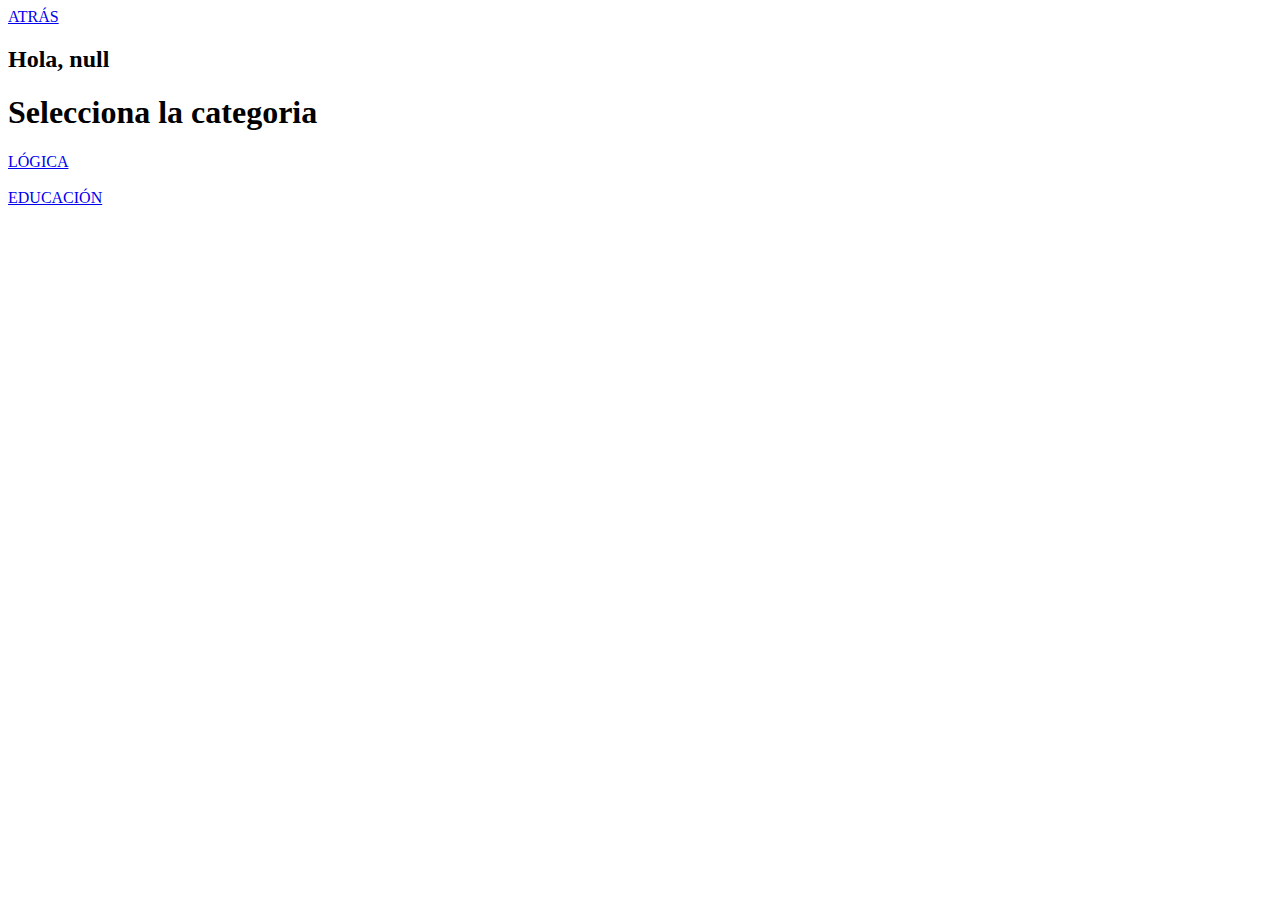
==== pantalla_categoria.html @ 6114562d "Se agrego una pagina de pruebas, se incorporo el nombre del usuario a la pag de selección por medio " ====
<!DOCTYPE html>
<html lang="en">

<head>
    <meta charset="UTF-8">
    <meta name="viewport" content="width=device-width, initial-scale=1.0">
    <title>pantalla_2</title>
</head>

<a class="button_atras" href="./index.html">ATRÁS</a>

<body>
    <div>
        <!--<input type="text" id="aqui">  -->
        <h2 id="usuario"></h2>


        <script type="text/javascript">
            var url_string = window.location.href; //
            var url = new URL(url_string);

            var c = url.searchParams.get("nombre");

            if (/^([0-9])*$/.test(c)) {
                alert("Nombre invalido " + c)
            }

            //document.getElementById("aqui").value = c; 
            document.getElementById("usuario").innerHTML = "Hola, " + c;
        </script>
    </div>
    <h1>Selecciona la categoria</h1>

    <a class="button_logica" href="./pantallaLogica2.html">LÓGICA</a>
    <BR></BR>
    <a class="button_educacion" href="./pantalla_educacion.html">EDUCACIÓN</a>
</body>

</html>
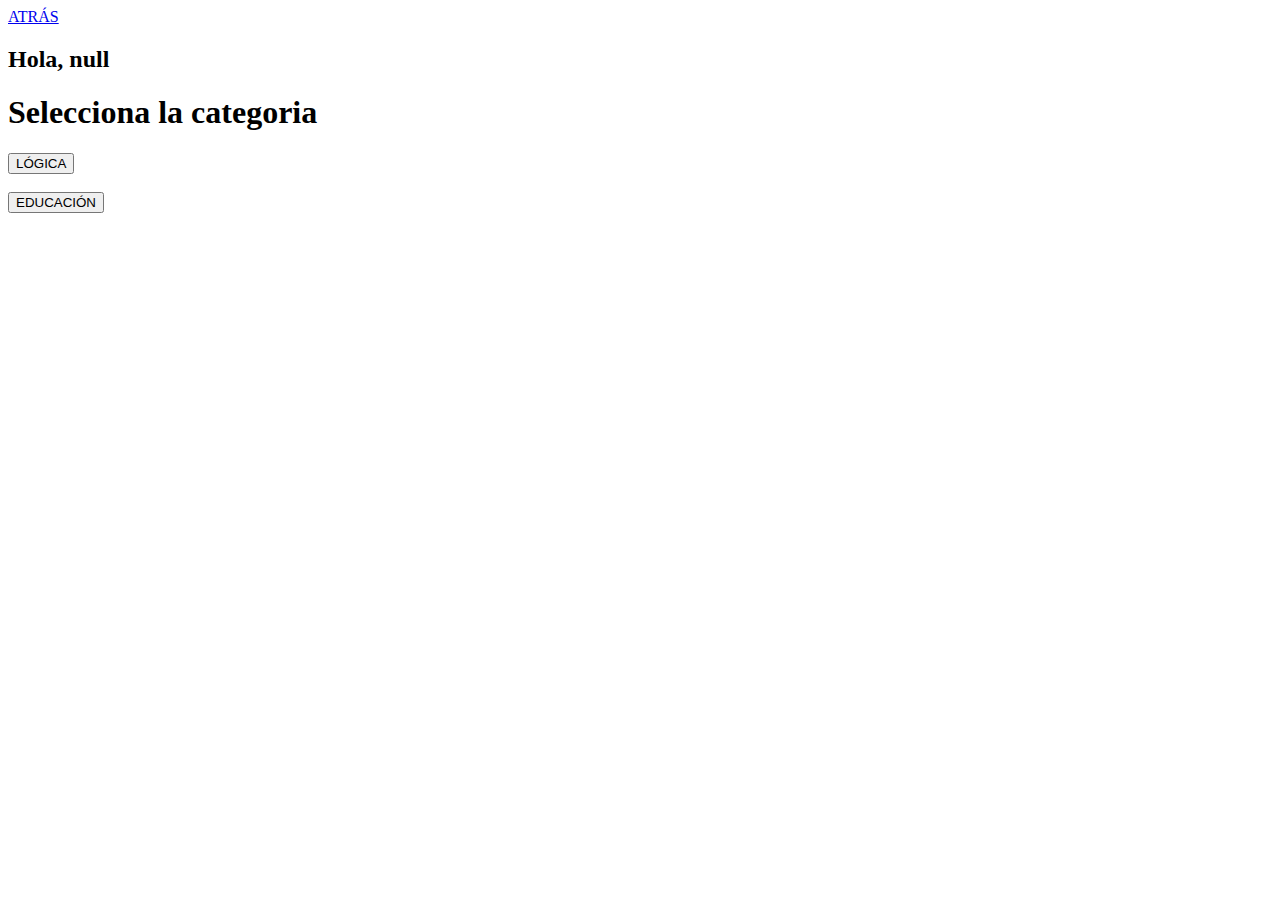
==== commit 41f1a098: "Modificación en pantallas de educacion y logica, incorporando js funcional" ====
--- a/pantalla_categoria.html
+++ b/pantalla_categoria.html
@@ -4,36 +4,36 @@
 <head>
     <meta charset="UTF-8">
     <meta name="viewport" content="width=device-width, initial-scale=1.0">
-    <title>pantalla_2</title>
+    <title>pantalla_categoria</title>
+    <script src="./script.js"></script>
+
 </head>
 
-<a class="button_atras" href="./index.html">ATRÁS</a>
+<body>
 
-<body>
+    <a class="button_atras" href="./index.html">ATRÁS</a>
     <div>
-        <!--<input type="text" id="aqui">  -->
         <h2 id="usuario"></h2>
+    </div>
+
+    <h1>Selecciona la categoria</h1>
+    <button onclick="pantalla_logica()">LÓGICA</button>
+    <BR></BR>
+    <button onclick="pantalla_educacion()">EDUCACIÓN</button>
 
 
-        <script type="text/javascript">
-            var url_string = window.location.href; //
-            var url = new URL(url_string);
+    <script type="text/javascript">
+        var url_string = window.location.href; //
+        var url = new URL(url_string);
+        var usuario_url = url.searchParams.get("nombre");
 
-            var c = url.searchParams.get("nombre");
+        if (/^([0-9])*$/.test(usuario_url)) {
+            alert("Nombre invalido " + usuario_url)
+            location.href = "/"
+        }
+        document.getElementById("usuario").innerHTML = "Hola, " + usuario_url;
+    </script>
 
-            if (/^([0-9])*$/.test(c)) {
-                alert("Nombre invalido " + c)
-            }
-
-            //document.getElementById("aqui").value = c; 
-            document.getElementById("usuario").innerHTML = "Hola, " + c;
-        </script>
-    </div>
-    <h1>Selecciona la categoria</h1>
-
-    <a class="button_logica" href="./pantallaLogica2.html">LÓGICA</a>
-    <BR></BR>
-    <a class="button_educacion" href="./pantalla_educacion.html">EDUCACIÓN</a>
 </body>
 
 </html>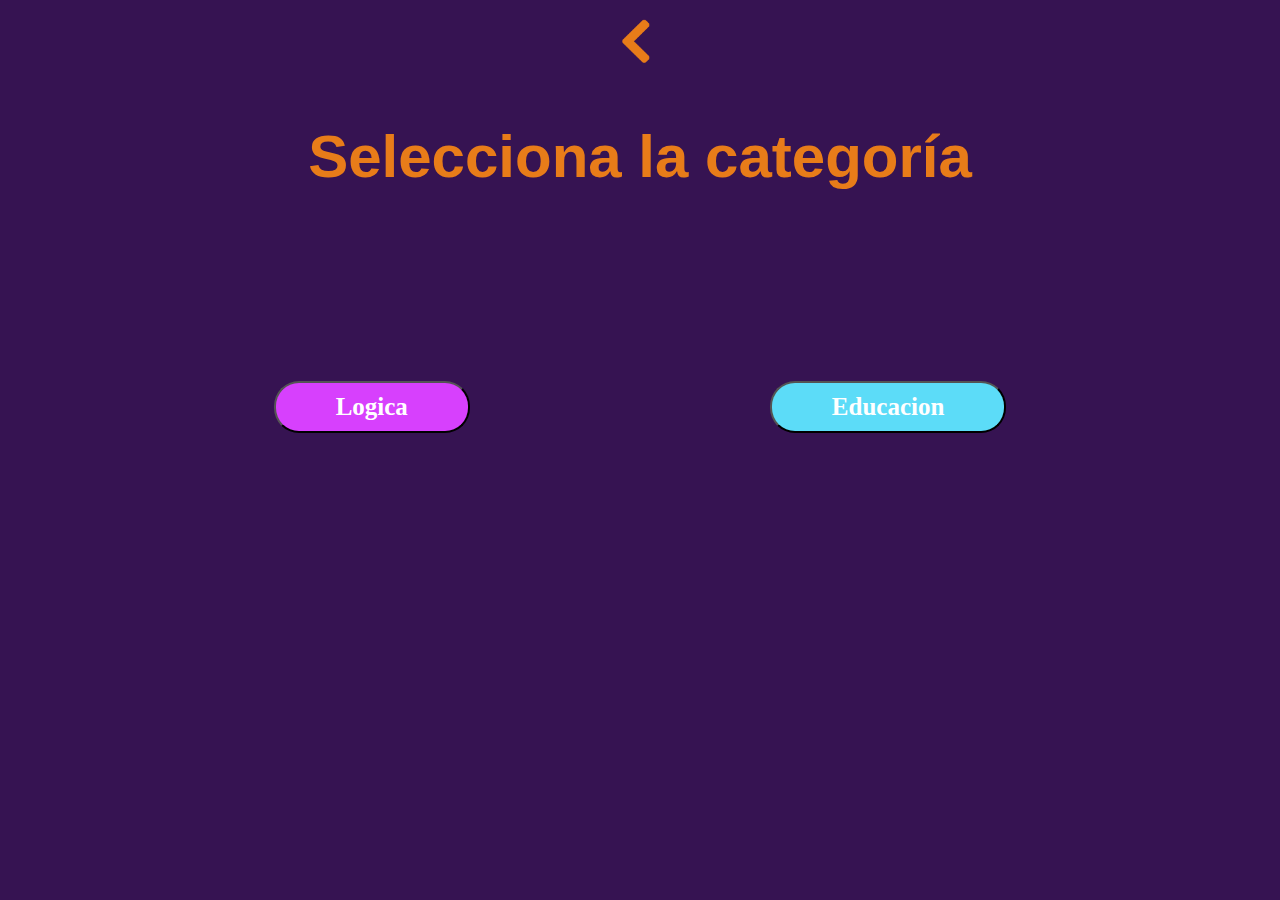
==== commit 4f3cc145: "Cambios realizados por florencia, agregando estilo" ====
--- a/pantalla_categoria.html
+++ b/pantalla_categoria.html
@@ -1,39 +1,21 @@
 <!DOCTYPE html>
-<html lang="en">
 
 <head>
-    <meta charset="UTF-8">
-    <meta name="viewport" content="width=device-width, initial-scale=1.0">
-    <title>pantalla_categoria</title>
-    <script src="./script.js"></script>
+	<link href="style.css" rel="stylesheet">
+	<style>
+		body {
+			background-color: #361352;
+		}
 
-</head>
+		</style <link href="https://fonts.google.com/specimen/Quicksand" rel="stylesheet" type="text/css"><title>Selección de categoria</title><meta name="viewport" content="width=device-width, initial-scale=1.0"><script src="./script.js"></script></head>
+    <input type="image" onclick="history.back()" src="flecha_atras.png" width="70" height="70"><body><div><h2 id="usuario"></h2></div><h1 style="font-size:60px;color:#E87C19";
+		>Selecciona la categoría</h1><button class="button_logica" id="boton_logica" type="button" onclick="location.href='pantalla_logica.html'">Logica</button><button class="button_educacion" id="boton_educacion" type="button" onclick="location.href='pantalla_educacion.html'">Educacion</button><script type="text/javascript">var url_string=window.location.href; //
+		var url=new URL(url_string);
+		var usuario_url=url.searchParams.get("nombre");
 
-<body>
+		if (/^([0-9])*$/.test(usuario_url)) {
+			alert("Nombre invalido " + usuario_url) location.href="/"
+		}
 
-    <a class="button_atras" href="./index.html">ATRÁS</a>
-    <div>
-        <h2 id="usuario"></h2>
-    </div>
-
-    <h1>Selecciona la categoria</h1>
-    <button onclick="pantalla_logica()">LÓGICA</button>
-    <BR></BR>
-    <button onclick="pantalla_educacion()">EDUCACIÓN</button>
-
-
-    <script type="text/javascript">
-        var url_string = window.location.href; //
-        var url = new URL(url_string);
-        var usuario_url = url.searchParams.get("nombre");
-
-        if (/^([0-9])*$/.test(usuario_url)) {
-            alert("Nombre invalido " + usuario_url)
-            location.href = "/"
-        }
-        document.getElementById("usuario").innerHTML = "Hola, " + usuario_url;
-    </script>
-
-</body>
-
-</html>+		document.getElementById("usuario").innerHTML="Hola, "+usuario_url;
+		</script></body></html>--- a/style.css
+++ b/style.css
@@ -0,0 +1,98 @@
+html {
+font-family:'Quicksand', sans-serif;
+text-align: center;
+
+}
+
+
+
+"font-size:30px color:#FFFFFF"   //subtitulo bienvenido
+"font-size:130px color:#E87C19" margin-top: 30px;    //titulo TRIVIANDO
+
+body {background-color: #361352;} //color pantalla
+
+.label {
+  color: white;
+  padding: 8px;
+  font-family: Quicksand;
+  font-size:15px;
+  font-weight: bold;
+  margin-bottom:100;
+
+}
+img {                      //editar logo de bienvenida
+  max-width: 100%;
+  height: auto;
+  margin-top: -60px;
+}
+
+input[type=submit]{
+  background-color: #D740FD;
+  font-weight: bold;
+  font-size:25px;
+  font-family: Quicksand;
+  border-radius:40px;
+  color: white;
+  padding:10px 60px;
+  margin-bottom:30px;
+}
+input[type=text]{
+  padding: 7px 17px;
+  border-radius: 40px;
+}
+#boton_logica{
+  background-color: #D740FD;
+  font-weight: bold;
+  font-family: Quicksand;
+  font-size:25px;
+  border-radius:25px;
+  padding: 10px 60px;
+  color: white;
+  margin:150px 150px;
+  text-align: center;
+}
+#boton_educacion{
+  background-color: #5CDCF8;
+  font-weight: bold;
+  font-family: Quicksand;
+  font-size:25px;
+  border-radius:25px;
+  padding: 10px 60px;
+  color: white;
+  margin:150px 150px
+}
+#preguntauno{
+color:#E87C19;
+font-weight: bold;
+font-size:25px;
+text-align: center;
+margin-top: 60px;
+}
+#preguntados{
+color:#E87C19;
+font-weight: bold;
+font-size:25px;
+text-align: center;
+margin-top: 60px;
+}
+#preguntatres{
+color:#E87C19;
+font-weight: bold;
+font-size:25px;
+text-align: center;
+margin-top: 60px;
+}
+#preguntacuatro{
+color:#E87C19;
+font-weight: bold;
+font-size:25px;
+text-align: center;
+margin-top: 60px;
+}
+#preguntacinco{
+color:#E87C19;
+font-weight: bold;
+font-size:25px;
+text-align: center;
+margin-top: 60px;
+}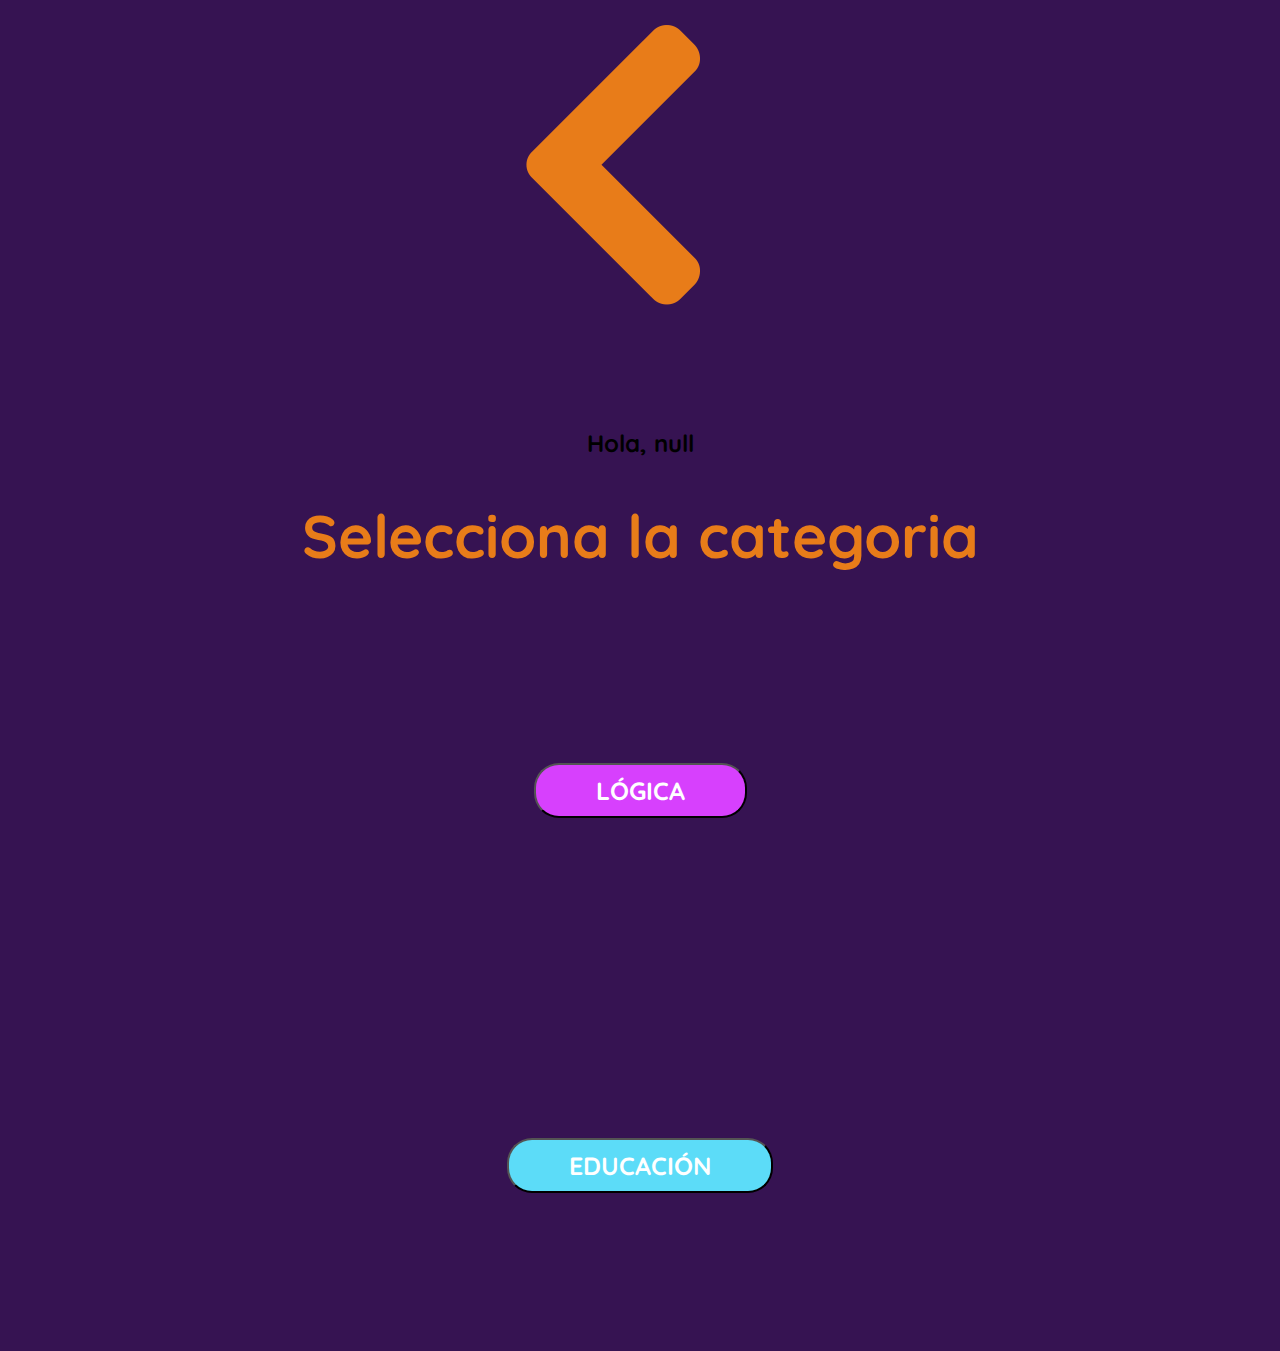
==== commit 0621d605: "Funcion operativa, falta css por incorporar" ====
--- a/pantalla_categoria.html
+++ b/pantalla_categoria.html
@@ -1,21 +1,40 @@
 <!DOCTYPE html>
+<html lang="en">
 
 <head>
-	<link href="style.css" rel="stylesheet">
-	<style>
-		body {
-			background-color: #361352;
-		}
+    <meta charset="UTF-8">
+    <meta name="viewport" content="width=device-width, initial-scale=1.0">
+    <title>pantalla_categoria</title>
+    <link href="./style.css" rel="stylesheet" type="text/css" />
+    <link href="https://fonts.googleapis.com/css2?family=Quicksand" rel="stylesheet">
+    <script src="./script.js"></script>
 
-		</style <link href="https://fonts.google.com/specimen/Quicksand" rel="stylesheet" type="text/css"><title>Selección de categoria</title><meta name="viewport" content="width=device-width, initial-scale=1.0"><script src="./script.js"></script></head>
-    <input type="image" onclick="history.back()" src="flecha_atras.png" width="70" height="70"><body><div><h2 id="usuario"></h2></div><h1 style="font-size:60px;color:#E87C19";
-		>Selecciona la categoría</h1><button class="button_logica" id="boton_logica" type="button" onclick="location.href='pantalla_logica.html'">Logica</button><button class="button_educacion" id="boton_educacion" type="button" onclick="location.href='pantalla_educacion.html'">Educacion</button><script type="text/javascript">var url_string=window.location.href; //
-		var url=new URL(url_string);
-		var usuario_url=url.searchParams.get("nombre");
+</head>
 
-		if (/^([0-9])*$/.test(usuario_url)) {
-			alert("Nombre invalido " + usuario_url) location.href="/"
-		}
+<body>
+    <a class="flecha_atras_categoria" href="./index.html"><img src="flecha_atras.png" alt="atras" /></a>
 
-		document.getElementById("usuario").innerHTML="Hola, "+usuario_url;
-		</script></body></html>+    <h2 id="usuario"></h2>
+    </div>
+
+    <h1 id="h1_categoria">Selecciona la categoria</h1>
+    <button id="boton_logica" type="button" onclick="pantalla_logica()">LÓGICA</button>
+    <BR></BR>
+    <button id="boton_educacion" type="button" onclick="pantalla_educacion()">EDUCACIÓN</button>
+
+
+    <script type="text/javascript">
+        var url_string = window.location.href; //
+        var url = new URL(url_string);
+        var usuario_url = url.searchParams.get("nombre");
+
+        if (/^([0-9])*$/.test(usuario_url)) {
+            alert("Nombre invalido " + usuario_url)
+            location.href = "/"
+        }
+        document.getElementById("usuario").innerHTML = "Hola, " + usuario_url;
+    </script>
+
+</body>
+
+</html>--- a/style.css
+++ b/style.css
@@ -1,98 +1,154 @@
-html {
-font-family:'Quicksand', sans-serif;
-text-align: center;
+body {
+    font-family: 'Quicksand', sans-serif;
+    text-align: center;
+    background-color: #361352;
+}
+
+
+/* Ingreso de nombre */
+
+.label {
+    color: white;
+    padding: 8px;
+    font-family: Quicksand;
+    font-size: 25px;
+    font-weight: bold;
+    margin-bottom: 100;
+}
+
+
+/* Logo_index */
+
+img {
+    max-width: 100%;
+    height: auto;
+    margin-top: -60px;
+}
+
+#h3_index {
+    font-size: 35px;
+    color: #FFFFFF;
+}
+
+#h1_index {
+    font-size: 100px;
+    color: #E87C19;
+    margin-top: 30px;
+}
+
+input[type=text] {
+    padding: 7px 17px;
+    border-radius: 40px;
+}
+
+input[type=submit] {
+    background-color: #D740FD;
+    font-weight: bold;
+    font-size: 25px;
+    font-family: Quicksand;
+    border-radius: 40px;
+    color: white;
+    padding: 10px 60px;
+    margin-bottom: 30px;
+}
+
+
+/* Pantalla de categoria */
+
+#h1_categoria {
+    font-size: 60px;
+    color: #E87C19
+}
+
+#boton_logica {
+    background-color: #D740FD;
+    font-weight: bold;
+    font-family: Quicksand;
+    font-size: 25px;
+    border-radius: 25px;
+    padding: 10px 60px;
+    color: white;
+    margin: 150px 150px;
+    text-align: center;
+}
+
+#boton_educacion {
+    background-color: #5CDCF8;
+    font-weight: bold;
+    font-family: Quicksand;
+    font-size: 25px;
+    border-radius: 25px;
+    padding: 10px 60px;
+    color: white;
+    margin: 150px 150px
+}
+
+
+/* Pantalla de educación */
+
+.h2_educacion {
+    font-size: 35px;
+    color: #FFFFFF";
 
 }
 
-
-
-"font-size:30px color:#FFFFFF"   //subtitulo bienvenido
-"font-size:130px color:#E87C19" margin-top: 30px;    //titulo TRIVIANDO
-
-body {background-color: #361352;} //color pantalla
-
-.label {
-  color: white;
-  padding: 8px;
-  font-family: Quicksand;
-  font-size:15px;
-  font-weight: bold;
-  margin-bottom:100;
+.h2_logica {
+    font-size: 35px;
+    color: #FFFFFF";
 
 }
-img {                      //editar logo de bienvenida
-  max-width: 100%;
-  height: auto;
-  margin-top: -60px;
+
+.flecha_avanza {
+    width: 100px;
+    height: 100px;
 }
 
-input[type=submit]{
-  background-color: #D740FD;
-  font-weight: bold;
-  font-size:25px;
-  font-family: Quicksand;
-  border-radius:40px;
-  color: white;
-  padding:10px 60px;
-  margin-bottom:30px;
+.flecha_atras {
+    width: 100px;
+    height: 100px;
 }
-input[type=text]{
-  padding: 7px 17px;
-  border-radius: 40px;
+
+.flecha_atras_categoria {
+    width: 20px;
+    height: 20px;
 }
-#boton_logica{
-  background-color: #D740FD;
-  font-weight: bold;
-  font-family: Quicksand;
-  font-size:25px;
-  border-radius:25px;
-  padding: 10px 60px;
-  color: white;
-  margin:150px 150px;
-  text-align: center;
+
+#preguntauno {
+    color: #E87C19;
+    font-weight: bold;
+    font-size: 25px;
+    text-align: center;
+    margin-top: 60px;
 }
-#boton_educacion{
-  background-color: #5CDCF8;
-  font-weight: bold;
-  font-family: Quicksand;
-  font-size:25px;
-  border-radius:25px;
-  padding: 10px 60px;
-  color: white;
-  margin:150px 150px
+
+#preguntados {
+    color: #E87C19;
+    font-weight: bold;
+    font-size: 25px;
+    text-align: center;
+    margin-top: 60px;
 }
-#preguntauno{
-color:#E87C19;
-font-weight: bold;
-font-size:25px;
-text-align: center;
-margin-top: 60px;
+
+#preguntatres {
+    color: #E87C19;
+    font-weight: bold;
+    font-size: 25px;
+    text-align: center;
+    margin-top: 60px;
 }
-#preguntados{
-color:#E87C19;
-font-weight: bold;
-font-size:25px;
-text-align: center;
-margin-top: 60px;
+
+#preguntacuatro {
+    color: #E87C19;
+    font-weight: bold;
+    font-size: 25px;
+    text-align: center;
+    margin-top: 60px;
 }
-#preguntatres{
-color:#E87C19;
-font-weight: bold;
-font-size:25px;
-text-align: center;
-margin-top: 60px;
-}
-#preguntacuatro{
-color:#E87C19;
-font-weight: bold;
-font-size:25px;
-text-align: center;
-margin-top: 60px;
-}
-#preguntacinco{
-color:#E87C19;
-font-weight: bold;
-font-size:25px;
-text-align: center;
-margin-top: 60px;
+
+#preguntacinco {
+    color: #E87C19;
+    font-weight: bold;
+    font-size: 25px;
+    text-align: center;
+    margin-top: 60px;
 }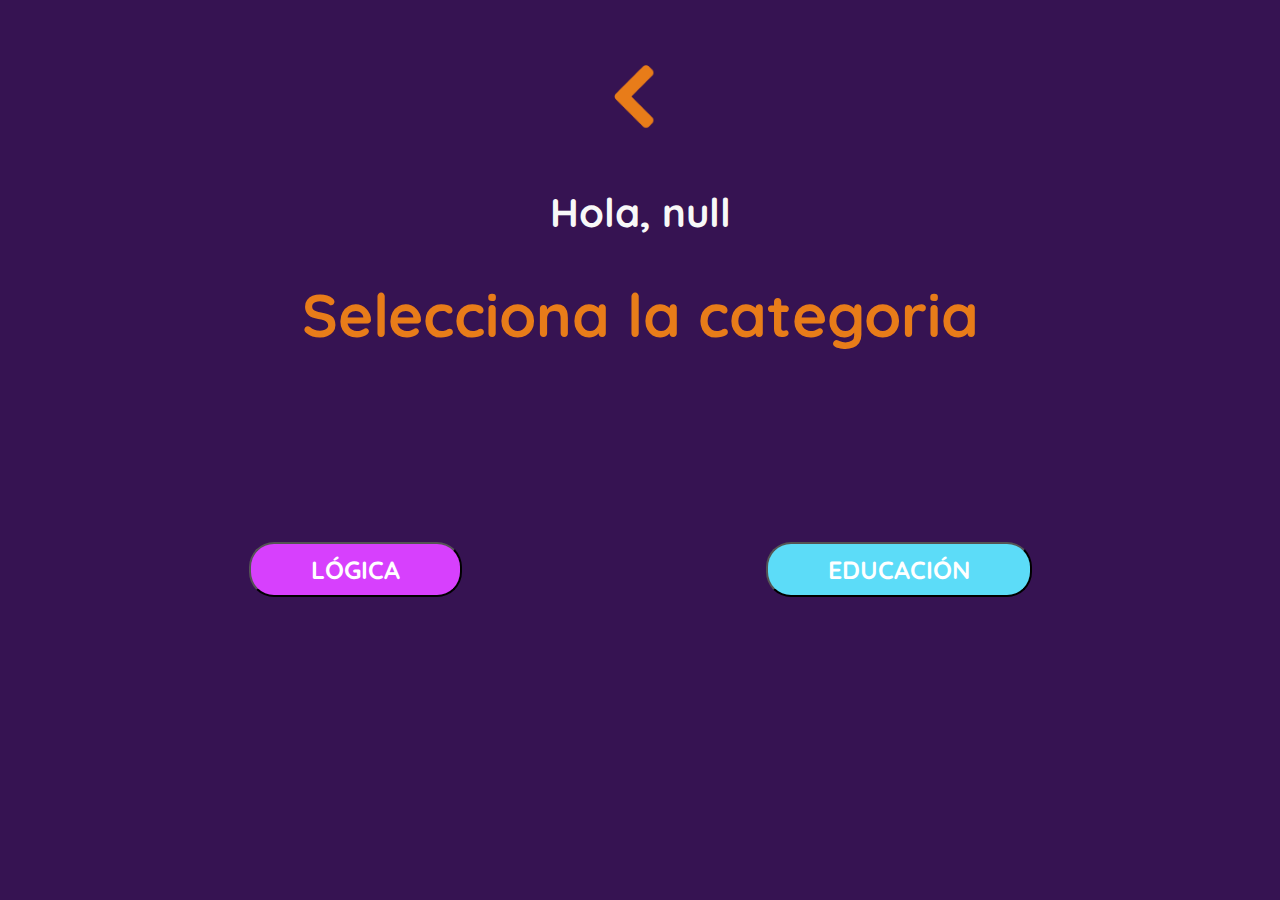
==== commit d2608933: "se comprueba funcionalidad" ====
--- a/pantalla_categoria.html
+++ b/pantalla_categoria.html
@@ -12,15 +12,22 @@
 </head>
 
 <body>
-    <a class="flecha_atras_categoria" href="./index.html"><img src="flecha_atras.png" alt="atras" /></a>
+
+    <div class="enlace"></div>
+    <a class="flecha_atras_categoria" href="./index.html"><img src="flecha_atras.png" alt="atras " width="100" height="100" /></a>
+
+    </div>
 
     <h2 id="usuario"></h2>
+
+
+    <h1 id="h1_categoria">Selecciona la categoria</h1>
+    <div class="contenedor">
+        <button id="boton_logica" type="button" onclick="pantalla_logica()">LÓGICA</button>
+
+        <button id="boton_educacion" type="button" onclick="pantalla_educacion()">EDUCACIÓN</button>
     </div>
 
-    <h1 id="h1_categoria">Selecciona la categoria</h1>
-    <button id="boton_logica" type="button" onclick="pantalla_logica()">LÓGICA</button>
-    <BR></BR>
-    <button id="boton_educacion" type="button" onclick="pantalla_educacion()">EDUCACIÓN</button>
 
 
     <script type="text/javascript">
--- a/style.css
+++ b/style.css
@@ -20,6 +20,8 @@
 /* Logo_index */
 
 img {
+    height: 450;
+    width: 250;
     max-width: 100%;
     height: auto;
     margin-top: -60px;
@@ -60,6 +62,11 @@
     color: #E87C19
 }
 
+#usuario {
+    font-size: 40px;
+    color: #f8f8f8
+}
+
 #boton_logica {
     background-color: #D740FD;
     font-weight: bold;
@@ -108,10 +115,11 @@
     height: 100px;
 }
 
-.flecha_atras_categoria {
-    width: 20px;
-    height: 20px;
-}
+
+/* a {
+    height: 10px;
+    width: 10px;
+} */
 
 #preguntauno {
     color: #E87C19;
@@ -151,4 +159,49 @@
     font-size: 25px;
     text-align: center;
     margin-top: 60px;
+}
+
+#boton_resultado {
+    background-color: #E87C19;
+    font-weight: bold;
+    font-family: Quicksand;
+    font-size: 25px;
+    border-radius: 25px;
+    padding: 10px 60px;
+    color: white;
+    margin: 150px 150px;
+    text-align: left;
+}
+
+#resultado {
+    background-color: #5CDCF8;
+    font-weight: bold;
+    font-family: Quicksand;
+    font-size: 25px;
+    border-radius: 25px;
+    padding: 10px 60px;
+    color: white;
+    margin: 150px 150px;
+    text-align: center;
+}
+
+#boton_retornar {
+    background-color: #E87C19;
+    font-weight: bold;
+    font-family: Quicksand;
+    font-size: 25px;
+    border-radius: 25px;
+    padding: 10px 60px;
+    color: white;
+    margin: 150px 150px;
+    text-align: center;
+}
+
+.contenedor {
+    justify-content: space-between;
+}
+
+.enlace {
+    width: 100px;
+    height: 100px;
 }